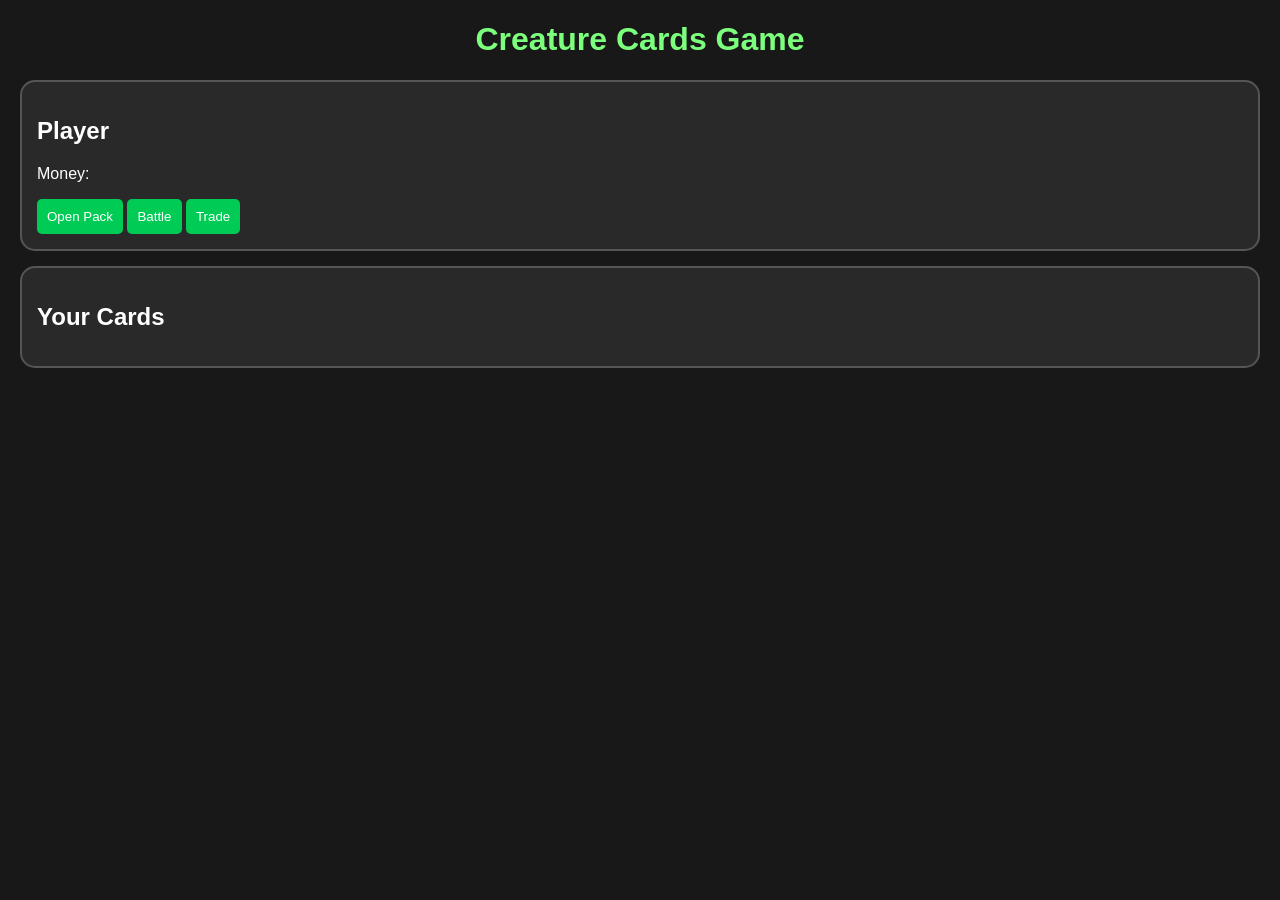
==== game.html @ 439b055a "Add files via upload" ====
<!DOCTYPE html>

<html>

<head>

<title>CC Game</title>

<link rel="stylesheet" href="style.css">

</head>


<body>


<h1>Creature Cards Game</h1>


<div class="card">

<h2>Player</h2>

<p>
Money:
<span id="money"></span>
</p>


<button onclick="openPack()">
Open Pack
</button>


<button onclick="battle()">
Battle
</button>


<button onclick="trade()">
Trade
</button>


</div>


<div class="card">

<h2>Your Cards</h2>

<div id="cards"></div>

</div>



<script src="game.js"></script>


</body>

</html>
---- style.css ----
body {
    background:#181818;
    color:white;
    font-family:Arial, sans-serif;
    margin:20px;
}

h1 {
    color:#7cff7c;
    text-align:center;
}

.card {
    background:#292929;
    border:2px solid #555;
    border-radius:15px;
    padding:15px;
    margin:15px 0;
}

button {
    padding:10px;
    background:#00cc55;
    color:white;
    border:none;
    border-radius:5px;
    cursor:pointer;
}

input {
    padding:10px;
    width:250px;
    border-radius:5px;
    border:none;
}

#chatBox {
    background:#222;
    border:2px solid #555;
    height:300px;
    overflow:auto;
    padding:10px;
}

.message {
    background:#333;
    margin:5px;
    padding:8px;
    border-radius:8px;
}
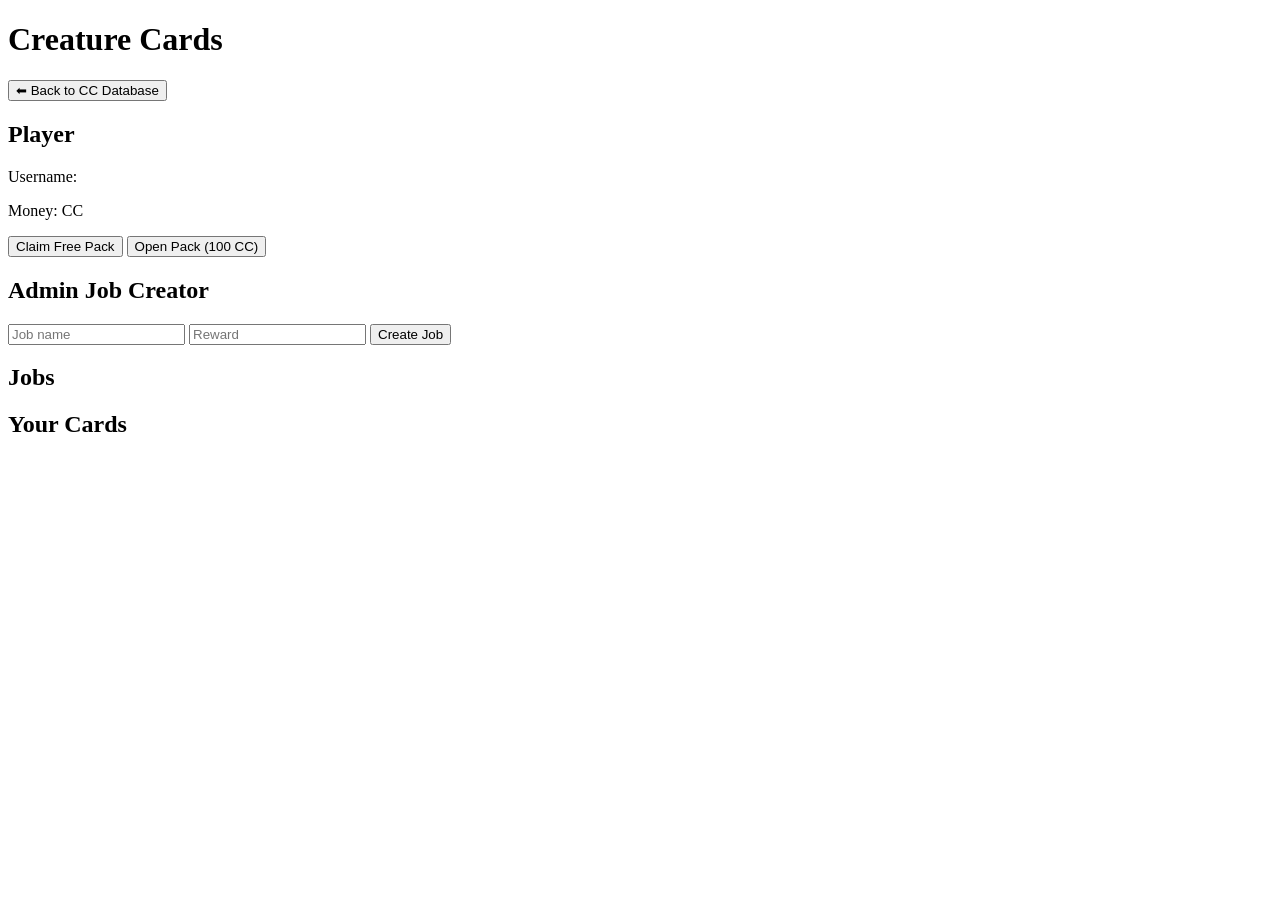
==== commit 2792a395: "Add files via upload" ====
--- a/game.html
+++ b/game.html
@@ -1,10 +1,9 @@
 <!DOCTYPE html>
-
 <html>
 
 <head>
 
-<title>CC Game</title>
+<title>Creature Cards Game</title>
 
 <link rel="stylesheet" href="style.css">
 
@@ -14,7 +13,15 @@
 <body>
 
 
-<h1>Creature Cards Game</h1>
+<h1>Creature Cards</h1>
+
+
+<a href="index.html">
+<button>
+⬅ Back to CC Database
+</button>
+</a>
+
 
 
 <div class="card">
@@ -22,41 +29,63 @@
 <h2>Player</h2>
 
 <p>
+Username:
+<b id="username"></b>
+</p>
+
+<p>
 Money:
-<span id="money"></span>
+<b id="money"></b> CC
 </p>
 
 
-<button onclick="openPack()">
-Open Pack
+<button onclick="starterPack()">
+Claim Free Pack
 </button>
 
 
-<button onclick="battle()">
-Battle
-</button>
-
-
-<button onclick="trade()">
-Trade
+<button onclick="openPack()">
+Open Pack (100 CC)
 </button>
 
 
 </div>
 
 
-<div class="card">
 
-<h2>Your Cards</h2>
 
-<div id="cards"></div>
+<div id="adminArea" class="card">
+
+<h2>Admin Job Creator</h2>
+
+<input id="jobName" placeholder="Job name">
+
+<input id="jobReward" placeholder="Reward">
+
+<button onclick="createJob()">
+Create Job
+</button>
 
 </div>
 
 
 
+
+
+<h2>Jobs</h2>
+
+<div id="jobs"></div>
+
+
+
+
+<h2>Your Cards</h2>
+
+<div id="cards" class="cardGrid"></div>
+
+
+
 <script src="game.js"></script>
-
 
 </body>
 
--- a/style.css
+++ b/style.css
@@ -1,50 +1,114 @@
-body {
-    background:#181818;
-    color:white;
-    font-family:Arial, sans-serif;
-    margin:20px;
+/* SMALL CC CARD DISPLAY */
+
+.cardGrid{
+
+display:flex;
+
+flex-wrap:wrap;
+
+gap:10px;
+
 }
 
-h1 {
-    color:#7cff7c;
-    text-align:center;
+
+
+.ccCard{
+
+width:150px;
+
+height:190px;
+
+background:#292929;
+
+border:3px solid #555;
+
+border-radius:10px;
+
+padding:10px;
+
+font-size:13px;
+
 }
 
-.card {
-    background:#292929;
-    border:2px solid #555;
-    border-radius:15px;
-    padding:15px;
-    margin:15px 0;
+
+
+.ccCard h3{
+
+font-size:16px;
+
+margin:5px 0;
+
 }
 
-button {
-    padding:10px;
-    background:#00cc55;
-    color:white;
-    border:none;
-    border-radius:5px;
-    cursor:pointer;
+
+
+
+/* RARITY COLOURS */
+
+
+.rarity-common{
+
+border-color:#999;
+
 }
 
-input {
-    padding:10px;
-    width:250px;
-    border-radius:5px;
-    border:none;
+
+.rarity-uncommon{
+
+border-color:#00cc44;
+
 }
 
-#chatBox {
-    background:#222;
-    border:2px solid #555;
-    height:300px;
-    overflow:auto;
-    padding:10px;
+
+.rarity-rare{
+
+border-color:#3399ff;
+
 }
 
-.message {
-    background:#333;
-    margin:5px;
-    padding:8px;
-    border-radius:8px;
+
+.rarity-legendary{
+
+border-color:#ffd700;
+
+box-shadow:0 0 10px gold;
+
+}
+
+
+.rarity-mythical{
+
+border-color:red;
+
+box-shadow:0 0 10px red;
+
+}
+
+
+.rarity-secret{
+
+border-color:#8a2be2;
+
+box-shadow:0 0 15px purple;
+
+}
+
+
+.rarity-obstratick{
+
+border-color:#ff00ff;
+
+background:
+linear-gradient(
+45deg,
+red,
+orange,
+yellow,
+green,
+blue,
+purple
+);
+
+color:white;
+
 }
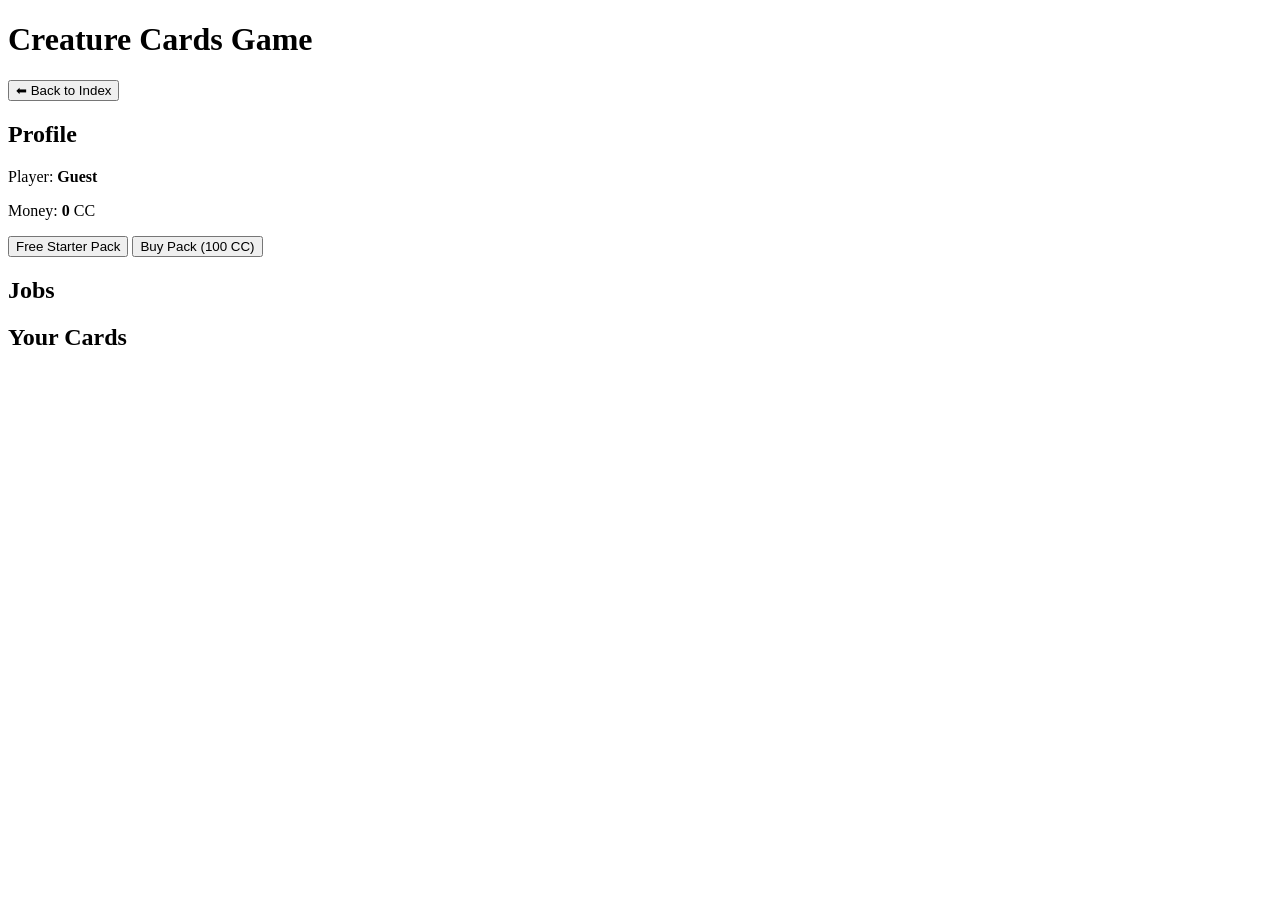
==== commit 1c903ed0: "Add files via upload" ====
--- a/game.html
+++ b/game.html
@@ -3,7 +3,7 @@
 
 <head>
 
-<title>Creature Cards Game</title>
+<title>CC Game</title>
 
 <link rel="stylesheet" href="style.css">
 
@@ -12,13 +12,12 @@
 
 <body>
 
-
-<h1>Creature Cards</h1>
+<h1>Creature Cards Game</h1>
 
 
 <a href="index.html">
 <button>
-⬅ Back to CC Database
+⬅ Back to Index
 </button>
 </a>
 
@@ -26,26 +25,26 @@
 
 <div class="card">
 
-<h2>Player</h2>
+<h2>Profile</h2>
 
 <p>
-Username:
+Player:
 <b id="username"></b>
 </p>
 
 <p>
 Money:
-<b id="money"></b> CC
+<b id="money">0</b> CC
 </p>
 
 
-<button onclick="starterPack()">
-Claim Free Pack
+<button onclick="claimStarter()">
+Free Starter Pack
 </button>
 
 
-<button onclick="openPack()">
-Open Pack (100 CC)
+<button onclick="buyPack()">
+Buy Pack (100 CC)
 </button>
 
 
@@ -54,13 +53,18 @@
 
 
 
-<div id="adminArea" class="card">
 
-<h2>Admin Job Creator</h2>
+<div id="adminPanel" class="card">
 
-<input id="jobName" placeholder="Job name">
+<h2>Admin Jobs</h2>
 
-<input id="jobReward" placeholder="Reward">
+<input id="newJob"
+placeholder="Job name">
+
+
+<input id="newReward"
+placeholder="Reward">
+
 
 <button onclick="createJob()">
 Create Job
@@ -79,9 +83,13 @@
 
 
 
+
 <h2>Your Cards</h2>
 
-<div id="cards" class="cardGrid"></div>
+<div id="cards">
+
+</div>
+
 
 
 
--- a/style.css
+++ b/style.css
@@ -1,114 +1,45 @@
-/* SMALL CC CARD DISPLAY */
-
-.cardGrid{
-
-display:flex;
-
-flex-wrap:wrap;
-
-gap:10px;
-
+.ccCard{
+width:140px;
+height:170px;
+display:inline-block;
+margin:8px;
+padding:10px;
+border:3px solid grey;
+border-radius:10px;
+background:#222;
 }
 
 
-
-.ccCard{
-
-width:150px;
-
-height:190px;
-
-background:#292929;
-
-border:3px solid #555;
-
-border-radius:10px;
-
-padding:10px;
-
-font-size:13px;
-
+.common{
+border-color:grey;
 }
 
 
-
-.ccCard h3{
-
-font-size:16px;
-
-margin:5px 0;
-
+.uncommon{
+border-color:green;
 }
 
 
-
-
-/* RARITY COLOURS */
-
-
-.rarity-common{
-
-border-color:#999;
-
+.rare{
+border-color:#3399ff;
 }
 
 
-.rarity-uncommon{
-
-border-color:#00cc44;
-
+.legendary{
+border-color:gold;
 }
 
 
-.rarity-rare{
-
-border-color:#3399ff;
-
+.mythical{
+border-color:red;
 }
 
 
-.rarity-legendary{
-
-border-color:#ffd700;
-
-box-shadow:0 0 10px gold;
-
+.secret{
+border-color:purple;
 }
 
 
-.rarity-mythical{
-
-border-color:red;
-
-box-shadow:0 0 10px red;
-
-}
-
-
-.rarity-secret{
-
-border-color:#8a2be2;
-
-box-shadow:0 0 15px purple;
-
-}
-
-
-.rarity-obstratick{
-
-border-color:#ff00ff;
-
-background:
-linear-gradient(
-45deg,
-red,
-orange,
-yellow,
-green,
-blue,
-purple
-);
-
-color:white;
-
+.obstratick{
+border-color:rainbow;
 }
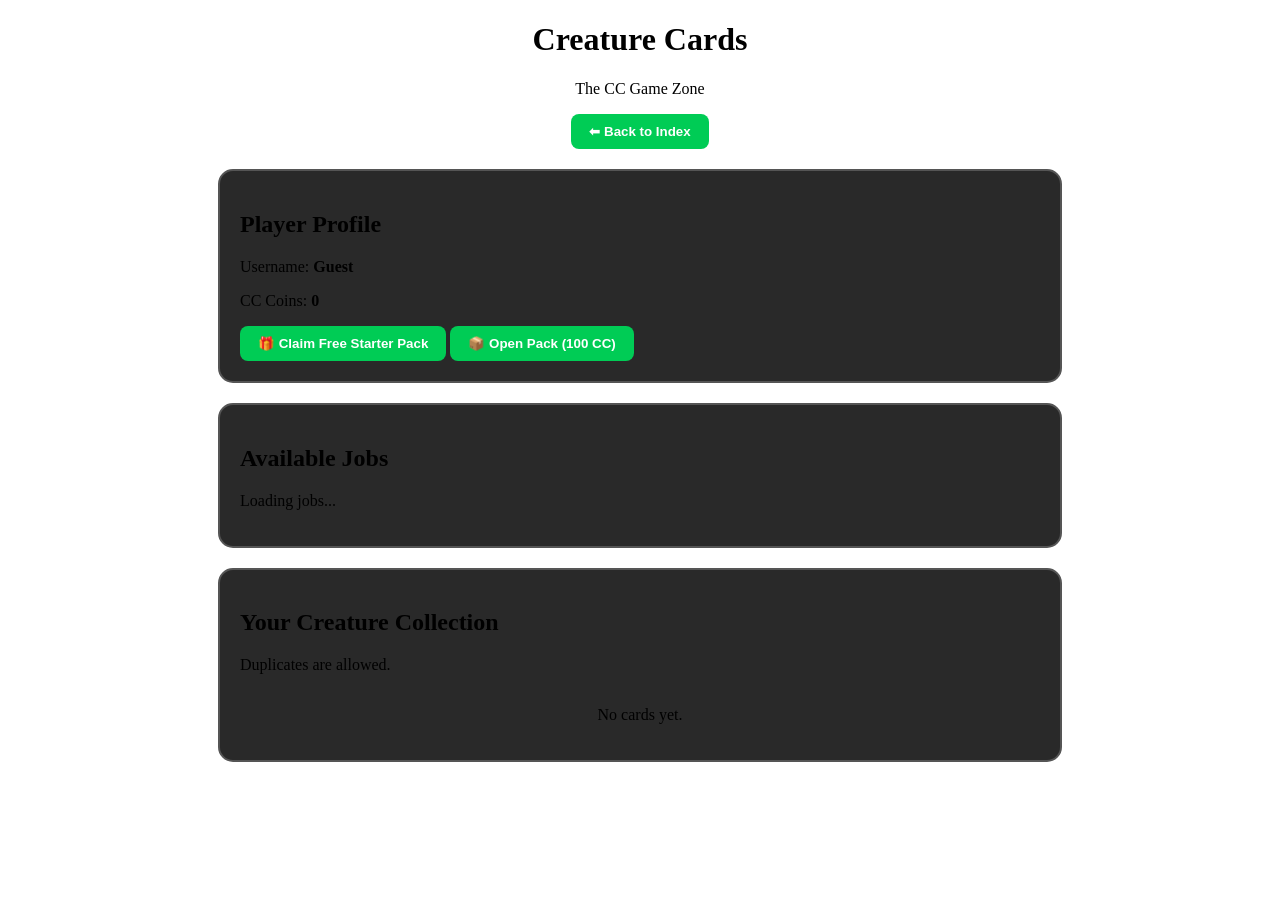
==== commit c3d02a20: "Add files via upload" ====
--- a/game.html
+++ b/game.html
@@ -1,9 +1,13 @@
 <!DOCTYPE html>
-<html>
+<html lang="en">
 
 <head>
 
-<title>CC Game</title>
+<meta charset="UTF-8">
+
+<meta name="viewport" content="width=device-width, initial-scale=1.0">
+
+<title>Creature Cards - Game</title>
 
 <link rel="stylesheet" href="style.css">
 
@@ -12,89 +16,231 @@
 
 <body>
 
-<h1>Creature Cards Game</h1>
+
+<div class="ccHeader">
+
+<h1>
+Creature Cards
+</h1>
+
+<p>
+The CC Game Zone
+</p>
 
 
 <a href="index.html">
-<button>
+
+<button class="ccButton">
 ⬅ Back to Index
 </button>
+
 </a>
 
 
-
-<div class="card">
-
-<h2>Profile</h2>
-
-<p>
-Player:
-<b id="username"></b>
-</p>
-
-<p>
-Money:
-<b id="money">0</b> CC
-</p>
-
-
-<button onclick="claimStarter()">
-Free Starter Pack
-</button>
-
-
-<button onclick="buyPack()">
-Buy Pack (100 CC)
-</button>
-
-
-</div>
-
-
-
-
-
-<div id="adminPanel" class="card">
-
-<h2>Admin Jobs</h2>
-
-<input id="newJob"
+</div>
+
+
+
+
+
+<!-- PLAYER PANEL -->
+
+<div class="ccPanel">
+
+
+<h2>
+Player Profile
+</h2>
+
+
+<p>
+Username:
+<b id="username">
+Loading...
+</b>
+</p>
+
+
+
+<p>
+CC Coins:
+<b id="money">
+0
+</b>
+</p>
+
+
+
+<button class="ccButton" onclick="claimStarter()">
+
+🎁 Claim Free Starter Pack
+
+</button>
+
+
+
+<button class="ccButton" onclick="buyPack()">
+
+📦 Open Pack (100 CC)
+
+</button>
+
+
+
+</div>
+
+
+
+
+
+
+
+<!-- ADMIN PANEL -->
+
+
+<div id="adminPanel" class="ccPanel">
+
+
+<h2>
+Admin Job Creator
+</h2>
+
+
+
+<p>
+Create jobs for players to earn CC.
+</p>
+
+
+
+<input 
+id="newJob"
 placeholder="Job name">
 
 
-<input id="newReward"
-placeholder="Reward">
-
-
-<button onclick="createJob()">
+
+<input
+id="newReward"
+placeholder="Reward amount">
+
+
+
+<br><br>
+
+
+<button class="ccButton" onclick="createJob()">
+
 Create Job
-</button>
-
-</div>
-
-
-
-
-
-<h2>Jobs</h2>
-
-<div id="jobs"></div>
-
-
-
-
-
-<h2>Your Cards</h2>
-
-<div id="cards">
-
-</div>
+
+</button>
+
+
+
+</div>
+
+
+
+
+
+
+
+
+<!-- JOBS -->
+
+
+<div class="ccPanel">
+
+
+<h2>
+Available Jobs
+</h2>
+
+
+<div id="jobs">
+
+<p>
+Loading jobs...
+</p>
+
+
+</div>
+
+
+</div>
+
+
+
+
+
+
+
+
+<!-- COLLECTION -->
+
+
+<div class="ccPanel">
+
+
+<h2>
+Your Creature Collection
+</h2>
+
+
+<p>
+Duplicates are allowed.
+</p>
+
+
+
+<div id="cards" class="cardGrid">
+
+
+<p>
+No cards yet.
+</p>
+
+
+</div>
+
+
+
+</div>
+
+
+
 
 
 
 
 <script src="game.js"></script>
 
+
+
+<script>
+
+
+// Hide admin tools for normal players
+
+
+if(
+localStorage.getItem("CCrole")
+!=="admin"
+
+){
+
+document.getElementById(
+"adminPanel"
+).style.display="none";
+
+
+}
+
+
+
+</script>
+
+
+
 </body>
 
 </html>
--- a/style.css
+++ b/style.css
@@ -1,45 +1,245 @@
-.ccCard{
-width:140px;
-height:170px;
-display:inline-block;
-margin:8px;
-padding:10px;
-border:3px solid grey;
-border-radius:10px;
-background:#222;
-}
-
-
-.common{
-border-color:grey;
-}
-
-
-.uncommon{
-border-color:green;
-}
-
-
-.rare{
-border-color:#3399ff;
-}
-
-
-.legendary{
-border-color:gold;
-}
-
-
-.mythical{
-border-color:red;
-}
-
-
-.secret{
-border-color:purple;
-}
-
-
-.obstratick{
-border-color:rainbow;
+/* =========================
+   CC GAME STYLES
+========================= */
+
+
+.ccHeader {
+    text-align:center;
+    margin-bottom:20px;
+}
+
+
+.ccButton {
+
+    background:#00cc55;
+    color:white;
+
+    border:none;
+
+    padding:10px 18px;
+
+    border-radius:8px;
+
+    cursor:pointer;
+
+    font-weight:bold;
+
+}
+
+
+.ccButton:hover {
+
+    transform:scale(1.05);
+
+}
+
+
+
+.ccPanel {
+
+    background:#292929;
+
+    border:2px solid #555;
+
+    border-radius:15px;
+
+    padding:20px;
+
+    margin:20px auto;
+
+    max-width:800px;
+
+}
+
+
+
+
+
+.cardGrid {
+
+    display:flex;
+
+    flex-wrap:wrap;
+
+    gap:12px;
+
+    justify-content:center;
+
+}
+
+
+
+
+/* CC CARD DESIGN */
+
+.ccCard {
+
+
+    width:130px;
+
+    height:180px;
+
+
+    border-radius:12px;
+
+
+    background:#1d1d1d;
+
+
+    border:4px solid grey;
+
+
+    padding:10px;
+
+
+    text-align:center;
+
+
+    transition:0.2s;
+
+
+}
+
+
+
+.ccCard:hover {
+
+    transform:scale(1.08);
+
+}
+
+
+
+
+.ccCard h3 {
+
+    margin-top:5px;
+
+    font-size:16px;
+
+}
+
+
+
+
+.ccPicture {
+
+
+    height:60px;
+
+    width:60px;
+
+
+    margin:auto;
+
+
+    background:#444;
+
+
+    border-radius:50%;
+
+
+}
+
+
+
+
+
+/* RARITIES */
+
+
+.common {
+
+    border-color:#999;
+
+}
+
+
+.uncommon {
+
+    border-color:#00ff55;
+
+}
+
+
+.rare {
+
+    border-color:#3399ff;
+
+}
+
+
+.legendary {
+
+    border-color:#ffe600;
+
+    box-shadow:0 0 12px #ffe600;
+
+}
+
+
+.mythical {
+
+    border-color:red;
+
+    box-shadow:0 0 12px red;
+
+}
+
+
+.secret {
+
+    border-color:#8b00ff;
+
+    box-shadow:0 0 15px #8b00ff;
+
+    background:
+    linear-gradient(
+    135deg,
+    #111,
+    #402080
+    );
+
+}
+
+
+.obstratick {
+
+    border:4px solid;
+
+    background:
+    linear-gradient(
+    45deg,
+    red,
+    orange,
+    yellow,
+    green,
+    blue,
+    purple
+    );
+
+    color:white;
+
+}
+
+
+
+/* JOB BOXES */
+
+
+.jobCard {
+
+
+    background:#333;
+
+    border:2px solid #666;
+
+    border-radius:12px;
+
+
+    padding:15px;
+
+    margin:10px;
+
+
 }
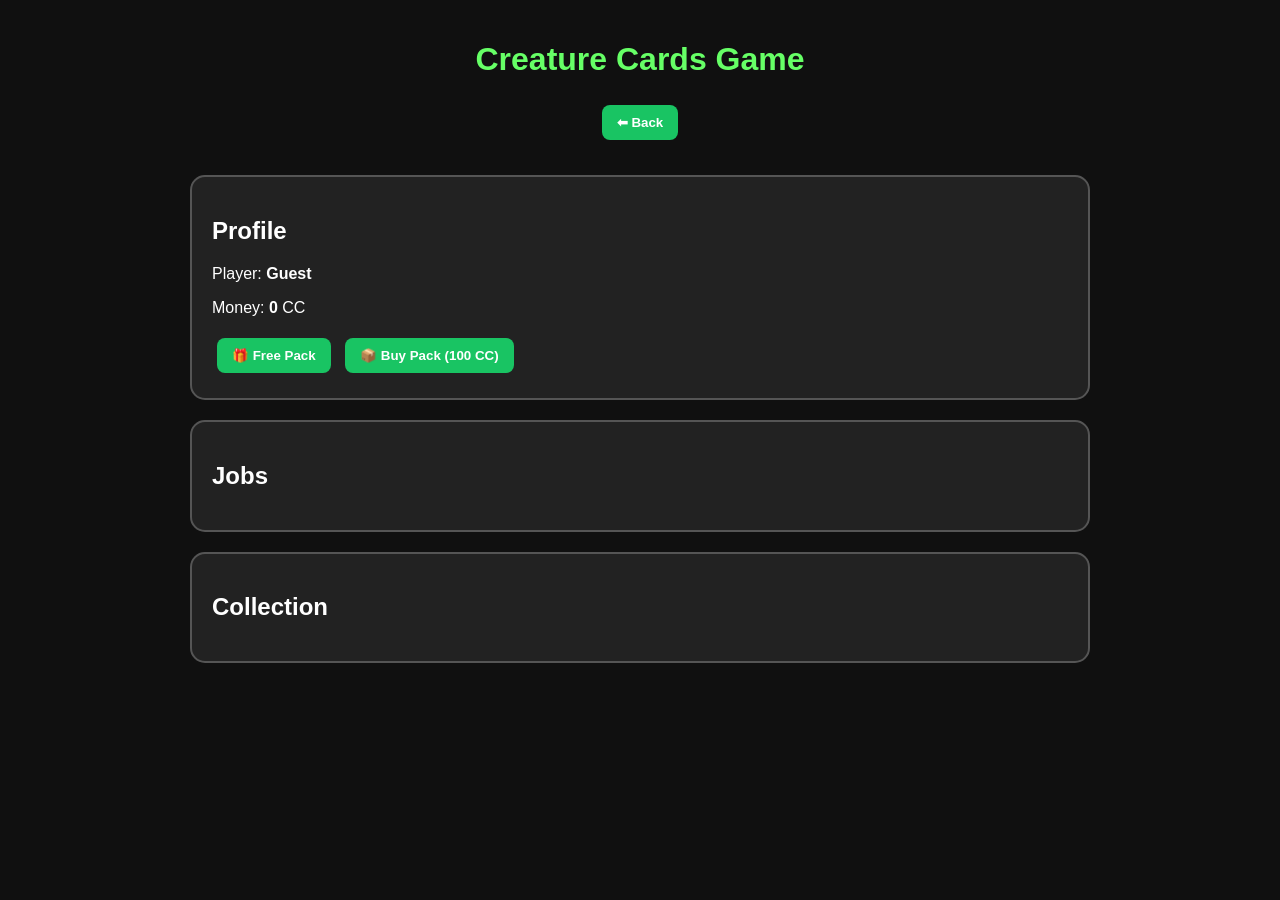
==== commit 90834023: "Add files via upload" ====
--- a/game.html
+++ b/game.html
@@ -1,13 +1,10 @@
 <!DOCTYPE html>
-<html lang="en">
+
+<html>
 
 <head>
 
-<meta charset="UTF-8">
-
-<meta name="viewport" content="width=device-width, initial-scale=1.0">
-
-<title>Creature Cards - Game</title>
+<title>Creature Cards Game</title>
 
 <link rel="stylesheet" href="style.css">
 
@@ -17,21 +14,18 @@
 <body>
 
 
+
 <div class="ccHeader">
 
 <h1>
-Creature Cards
+Creature Cards Game
 </h1>
-
-<p>
-The CC Game Zone
-</p>
 
 
 <a href="index.html">
 
-<button class="ccButton">
-⬅ Back to Index
+<button>
+⬅ Back
 </button>
 
 </a>
@@ -43,48 +37,40 @@
 
 
 
-<!-- PLAYER PANEL -->
-
 <div class="ccPanel">
 
 
 <h2>
-Player Profile
+Profile
 </h2>
 
 
 <p>
-Username:
-<b id="username">
-Loading...
-</b>
+Player:
+<b id="username"></b>
+</p>
+
+
+<p>
+Money:
+<b id="money">0</b>
+CC
 </p>
 
 
 
-<p>
-CC Coins:
-<b id="money">
-0
-</b>
-</p>
+<button onclick="claimStarter()">
 
-
-
-<button class="ccButton" onclick="claimStarter()">
-
-🎁 Claim Free Starter Pack
+🎁 Free Pack
 
 </button>
 
 
+<button onclick="buyPack()">
 
-<button class="ccButton" onclick="buyPack()">
-
-📦 Open Pack (100 CC)
+📦 Buy Pack (100 CC)
 
 </button>
-
 
 
 </div>
@@ -95,9 +81,6 @@
 
 
 
-<!-- ADMIN PANEL -->
-
-
 <div id="adminPanel" class="ccPanel">
 
 
@@ -106,34 +89,20 @@
 </h2>
 
 
+<input id="newJob"
+placeholder="Job name">
 
-<p>
-Create jobs for players to earn CC.
-</p>
+
+<input id="newReward"
+placeholder="Reward">
 
 
 
-<input 
-id="newJob"
-placeholder="Job name">
-
-
-
-<input
-id="newReward"
-placeholder="Reward amount">
-
-
-
-<br><br>
-
-
-<button class="ccButton" onclick="createJob()">
+<button onclick="createJob()">
 
 Create Job
 
 </button>
-
 
 
 </div>
@@ -145,23 +114,15 @@
 
 
 
-<!-- JOBS -->
-
-
 <div class="ccPanel">
 
 
 <h2>
-Available Jobs
+Jobs
 </h2>
 
 
 <div id="jobs">
-
-<p>
-Loading jobs...
-</p>
-
 
 </div>
 
@@ -175,33 +136,18 @@
 
 
 
-<!-- COLLECTION -->
-
 
 <div class="ccPanel">
 
 
 <h2>
-Your Creature Collection
+Collection
 </h2>
-
-
-<p>
-Duplicates are allowed.
-</p>
-
 
 
 <div id="cards" class="cardGrid">
 
-
-<p>
-No cards yet.
-</p>
-
-
 </div>
-
 
 
 </div>
@@ -211,22 +157,14 @@
 
 
 
-
 <script src="game.js"></script>
-
 
 
 <script>
 
 
-// Hide admin tools for normal players
+if(localStorage.getItem("CCrole")!="admin"){
 
-
-if(
-localStorage.getItem("CCrole")
-!=="admin"
-
-){
 
 document.getElementById(
 "adminPanel"
@@ -240,7 +178,6 @@
 </script>
 
 
-
 </body>
 
 </html>
--- a/style.css
+++ b/style.css
@@ -1,245 +1,425 @@
-/* =========================
-   CC GAME STYLES
-========================= */
-
-
-.ccHeader {
-    text-align:center;
-    margin-bottom:20px;
-}
-
-
-.ccButton {
-
-    background:#00cc55;
-    color:white;
-
-    border:none;
-
-    padding:10px 18px;
-
-    border-radius:8px;
-
-    cursor:pointer;
-
-    font-weight:bold;
-
-}
-
-
-.ccButton:hover {
-
-    transform:scale(1.05);
-
-}
-
-
-
-.ccPanel {
-
-    background:#292929;
-
-    border:2px solid #555;
-
-    border-radius:15px;
-
-    padding:20px;
-
-    margin:20px auto;
-
-    max-width:800px;
-
-}
-
-
-
-
-
-.cardGrid {
-
-    display:flex;
-
-    flex-wrap:wrap;
-
-    gap:12px;
-
-    justify-content:center;
-
-}
-
-
-
-
-/* CC CARD DESIGN */
-
-.ccCard {
-
-
-    width:130px;
-
-    height:180px;
-
-
-    border-radius:12px;
-
-
-    background:#1d1d1d;
-
-
-    border:4px solid grey;
-
-
-    padding:10px;
-
-
-    text-align:center;
-
-
-    transition:0.2s;
-
-
-}
-
-
-
-.ccCard:hover {
-
-    transform:scale(1.08);
-
-}
-
-
-
-
-.ccCard h3 {
-
-    margin-top:5px;
-
-    font-size:16px;
-
-}
-
-
-
-
-.ccPicture {
-
-
-    height:60px;
-
-    width:60px;
-
-
-    margin:auto;
-
-
-    background:#444;
-
-
-    border-radius:50%;
-
-
-}
-
-
-
-
-
-/* RARITIES */
-
-
-.common {
-
-    border-color:#999;
-
-}
-
-
-.uncommon {
-
-    border-color:#00ff55;
-
-}
-
-
-.rare {
-
-    border-color:#3399ff;
-
-}
-
-
-.legendary {
-
-    border-color:#ffe600;
-
-    box-shadow:0 0 12px #ffe600;
-
-}
-
-
-.mythical {
-
-    border-color:red;
-
-    box-shadow:0 0 12px red;
-
-}
-
-
-.secret {
-
-    border-color:#8b00ff;
-
-    box-shadow:0 0 15px #8b00ff;
-
-    background:
-    linear-gradient(
-    135deg,
-    #111,
-    #402080
-    );
-
-}
-
-
-.obstratick {
-
-    border:4px solid;
-
-    background:
-    linear-gradient(
-    45deg,
-    red,
-    orange,
-    yellow,
-    green,
-    blue,
-    purple
-    );
-
-    color:white;
-
-}
-
-
-
-/* JOB BOXES */
-
-
-.jobCard {
-
-
-    background:#333;
-
-    border:2px solid #666;
-
-    border-radius:12px;
-
-
-    padding:15px;
-
-    margin:10px;
+*{
+box-sizing:border-box;
+}
+
+
+body{
+
+margin:0;
+
+padding:20px;
+
+background:#101010;
+
+color:white;
+
+font-family:Arial, Helvetica, sans-serif;
+
+}
+
+
+
+h1{
+
+text-align:center;
+
+color:#66ff66;
+
+}
+
+
+
+h2{
+
+color:#ffffff;
+
+}
+
+
+
+
+
+button{
+
+background:#19c463;
+
+color:white;
+
+border:none;
+
+padding:10px 15px;
+
+border-radius:8px;
+
+cursor:pointer;
+
+font-weight:bold;
+
+margin:5px;
+
+}
+
+
+
+button:hover{
+
+transform:scale(1.05);
+
+}
+
+
+
+input{
+
+background:#222;
+
+color:white;
+
+border:2px solid #555;
+
+padding:10px;
+
+border-radius:8px;
+
+margin:5px;
+
+}
+
+
+
+
+
+/* PANELS */
+
+
+.ccPanel,
+.card{
+
+
+background:#222;
+
+border:2px solid #555;
+
+border-radius:15px;
+
+padding:20px;
+
+margin:20px auto;
+
+max-width:900px;
+
+
+}
+
+
+
+
+
+/* GAME HEADER */
+
+
+.ccHeader{
+
+text-align:center;
+
+margin-bottom:30px;
+
+}
+
+
+
+
+
+/* CARD COLLECTION */
+
+
+.cardGrid{
+
+
+display:flex;
+
+flex-wrap:wrap;
+
+gap:15px;
+
+justify-content:center;
+
+
+}
+
+
+
+
+
+/* CREATURE CARD */
+
+
+.ccCard{
+
+
+width:150px;
+
+height:210px;
+
+
+background:#191919;
+
+
+border:4px solid grey;
+
+
+border-radius:15px;
+
+
+padding:10px;
+
+
+text-align:center;
+
+
+transition:0.2s;
+
+
+overflow:hidden;
+
+
+}
+
+
+
+.ccCard:hover{
+
+
+transform:translateY(-8px);
+
+
+}
+
+
+
+
+
+.ccCard h3{
+
+
+margin:5px;
+
+
+font-size:18px;
+
+
+}
+
+
+
+
+
+.cardPicture{
+
+
+height:60px;
+
+width:60px;
+
+background:#444;
+
+border-radius:50%;
+
+margin:auto;
+
+
+}
+
+
+
+
+
+.ccStat{
+
+
+font-size:13px;
+
+margin:3px;
+
+
+}
+
+
+
+
+
+/* RARITY */
+
+
+.common{
+
+border-color:#999;
+
+
+}
+
+
+.uncommon{
+
+
+border-color:#00ff55;
+
+
+}
+
+
+.rare{
+
+
+border-color:#3399ff;
+
+
+}
+
+
+
+.legendary{
+
+
+border-color:#ffe600;
+
+box-shadow:
+0 0 15px gold;
+
+
+}
+
+
+
+.mythical{
+
+
+border-color:red;
+
+box-shadow:
+0 0 15px red;
+
+
+}
+
+
+
+.secret{
+
+
+border-color:#9b00ff;
+
+
+background:
+linear-gradient(
+135deg,
+#111,
+#3b126e
+);
+
+
+box-shadow:
+0 0 15px purple;
+
+
+}
+
+
+
+.obstratick{
+
+
+background:
+
+linear-gradient(
+45deg,
+red,
+orange,
+yellow,
+green,
+blue,
+purple
+);
+
+
+color:white;
+
+
+border-color:white;
+
+
+}
+
+
+
+
+
+
+
+/* JOBS */
+
+
+.jobCard{
+
+
+background:#292929;
+
+
+border:2px solid #666;
+
+
+border-radius:12px;
+
+
+padding:15px;
+
+
+margin:10px;
+
+
+}
+
+
+
+
+
+/* CHAT */
+
+
+#chatBox{
+
+
+height:300px;
+
+overflow:auto;
+
+
+background:#151515;
+
+
+border:2px solid #555;
+
+
+border-radius:10px;
+
+
+padding:10px;
+
+
+}
+
+
+
+.message{
+
+
+background:#333;
+
+padding:8px;
+
+border-radius:8px;
+
+margin:5px;
 
 
 }
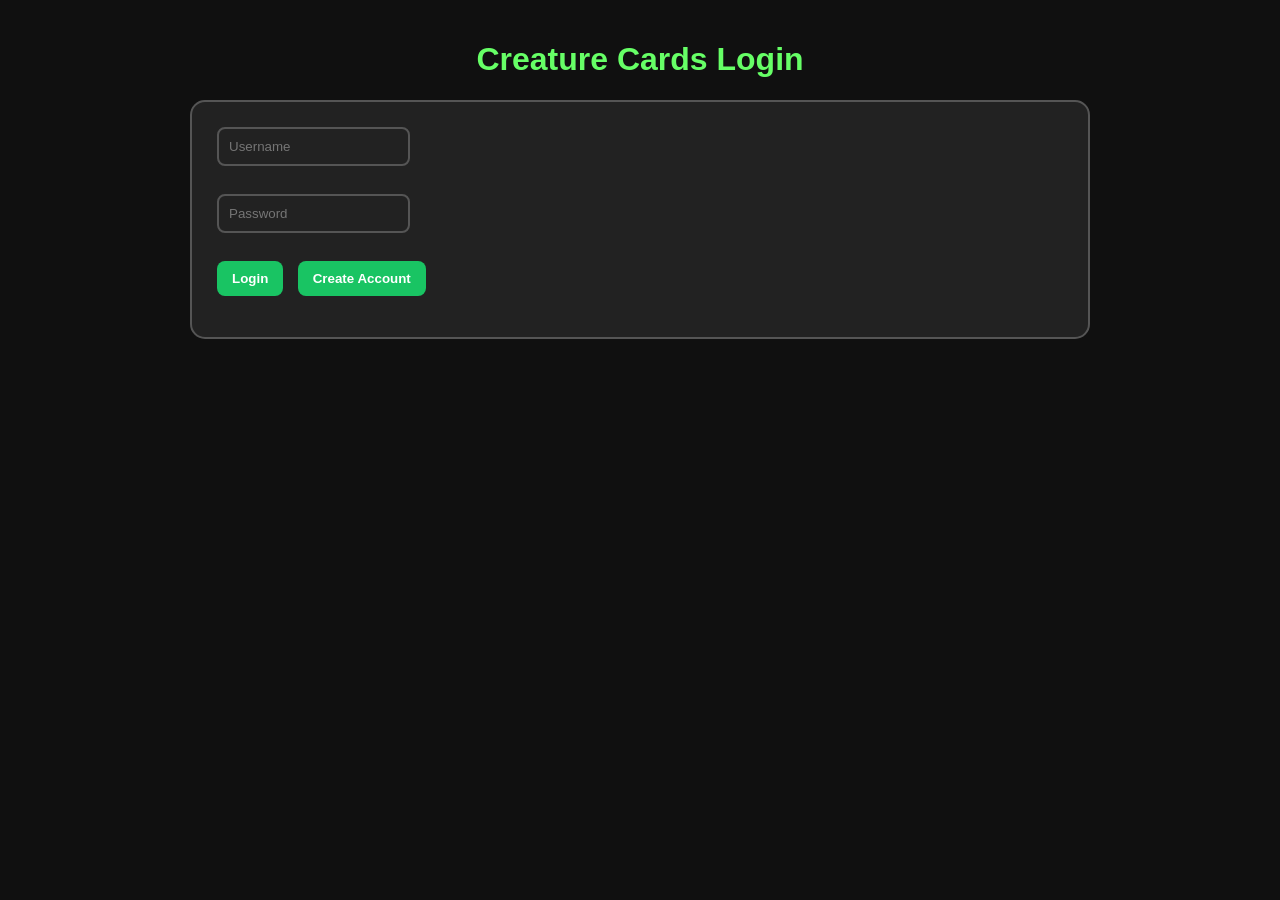
==== commit fe045a22: "Add files via upload" ====
--- a/game.html
+++ b/game.html
@@ -1,9 +1,12 @@
 <!DOCTYPE html>
-
-<html>
+<html lang="en">
 
 <head>
 
+<meta charset="UTF-8">
+
+<meta name="viewport" content="width=device-width, initial-scale=1.0">
+
 <title>Creature Cards Game</title>
 
 <link rel="stylesheet" href="style.css">
@@ -14,18 +17,21 @@
 <body>
 
 
-
 <div class="ccHeader">
 
 <h1>
-Creature Cards Game
+Creature Cards
 </h1>
 
+<p>
+CC Game Zone
+</p>
+
 
 <a href="index.html">
 
 <button>
-⬅ Back
+⬅ Back to Index
 </button>
 
 </a>
@@ -37,48 +43,64 @@
 
 
 
+<!-- PLAYER AREA -->
+
 <div class="ccPanel">
 
 
 <h2>
-Profile
-</h2>
-
-
-<p>
-Player:
-<b id="username"></b>
-</p>
+Player Profile
+</h2>
+
+
+<p>
+Username:
+<b id="username">
+Loading...
+</b>
+</p>
+
 
 
 <p>
 Money:
-<b id="money">0</b>
+<b id="money">
+0
+</b>
 CC
 </p>
 
 
 
+
 <button onclick="claimStarter()">
 
-🎁 Free Pack
-
-</button>
+🎁 Claim Free Pack
+
+</button>
+
+
 
 
 <button onclick="buyPack()">
 
-📦 Buy Pack (100 CC)
-
-</button>
-
-
-</div>
-
-
-
-
-
+📦 Open Pack (100 CC)
+
+</button>
+
+
+
+</div>
+
+
+
+
+
+
+
+
+
+<!-- ADMIN JOB CREATOR -->
 
 
 <div id="adminPanel" class="ccPanel">
@@ -89,12 +111,21 @@
 </h2>
 
 
-<input id="newJob"
+<p>
+Create jobs for players.
+</p>
+
+
+
+<input
+id="newJob"
 placeholder="Job name">
 
 
-<input id="newReward"
-placeholder="Reward">
+
+<input
+id="newReward"
+placeholder="Reward amount">
 
 
 
@@ -114,6 +145,84 @@
 
 
 
+
+<!-- ADMIN COMMAND CONSOLE -->
+
+
+<div id="adminConsole" class="ccPanel">
+
+
+<h2>
+Admin Console
+</h2>
+
+
+<p>
+Commands:
+</p>
+
+
+<ul>
+
+<li>
+/resetcards username
+</li>
+
+<li>
+/resetmoney username
+</li>
+
+<li>
+/resetplayer username
+</li>
+
+<li>
+/give username amount
+</li>
+
+<li>
+/job name reward
+</li>
+
+</ul>
+
+
+
+
+<input
+
+id="adminCommand"
+
+placeholder="Enter command">
+
+
+<button onclick="runAdminCommand()">
+
+Run Command
+
+</button>
+
+
+
+<p id="adminResult">
+
+</p>
+
+
+
+</div>
+
+
+
+
+
+
+
+
+
+<!-- JOBS -->
+
+
 <div class="ccPanel">
 
 
@@ -124,33 +233,45 @@
 
 <div id="jobs">
 
-</div>
-
-
-</div>
-
-
-
-
-
-
-
+Loading jobs...
+
+</div>
+
+
+</div>
+
+
+
+
+
+
+
+
+
+<!-- CARDS -->
 
 
 <div class="ccPanel">
 
 
 <h2>
-Collection
+Your Cards
 </h2>
 
 
 <div id="cards" class="cardGrid">
 
-</div>
-
-
-</div>
+
+Loading cards...
+
+
+</div>
+
+
+</div>
+
+
+
 
 
 
@@ -160,24 +281,56 @@
 <script src="game.js"></script>
 
 
+
+
 <script>
 
 
-if(localStorage.getItem("CCrole")!="admin"){
-
-
+// Hide admin features for normal players
+
+
+if(localStorage.getItem("CCrole") !== "admin"){
+
+
+
+let adminPanel =
 document.getElementById(
 "adminPanel"
-).style.display="none";
-
+);
+
+
+
+let consolePanel =
+document.getElementById(
+"adminConsole"
+);
+
+
+
+if(adminPanel){
+
+adminPanel.style.display="none";
 
 }
 
 
 
+if(consolePanel){
+
+consolePanel.style.display="none";
+
+}
+
+
+
+}
+
+
+
 </script>
 
 
+
 </body>
 
 </html>
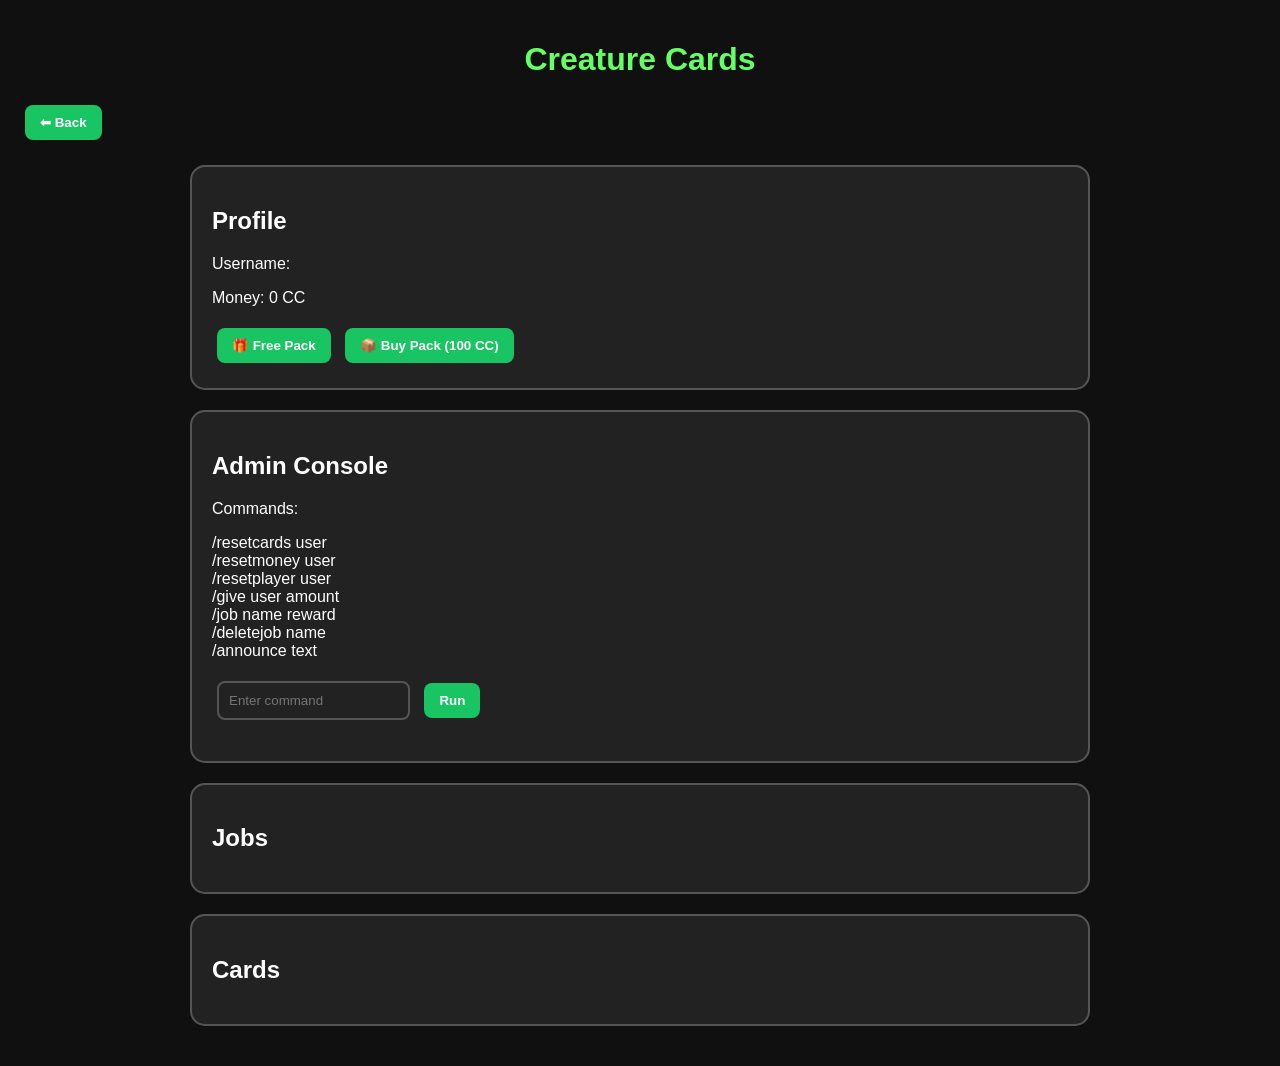
==== commit 07ed7078: "Add files via upload" ====
--- a/game.html
+++ b/game.html
@@ -1,11 +1,7 @@
 <!DOCTYPE html>
-<html lang="en">
+<html>
 
 <head>
-
-<meta charset="UTF-8">
-
-<meta name="viewport" content="width=device-width, initial-scale=1.0">
 
 <title>Creature Cards Game</title>
 
@@ -17,122 +13,38 @@
 <body>
 
 
-<div class="ccHeader">
-
-<h1>
-Creature Cards
-</h1>
-
-<p>
-CC Game Zone
-</p>
+<h1>Creature Cards</h1>
 
 
 <a href="index.html">
-
-<button>
-⬅ Back to Index
-</button>
-
+<button>⬅ Back</button>
 </a>
 
 
-</div>
-
-
-
-
-
-<!-- PLAYER AREA -->
 
 <div class="ccPanel">
 
-
-<h2>
-Player Profile
-</h2>
-
+<h2>Profile</h2>
 
 <p>
 Username:
-<b id="username">
-Loading...
-</b>
+<span id="username"></span>
 </p>
-
 
 
 <p>
 Money:
-<b id="money">
-0
-</b>
-CC
+<span id="money">0</span> CC
 </p>
 
 
-
-
 <button onclick="claimStarter()">
-
-🎁 Claim Free Pack
-
+🎁 Free Pack
 </button>
 
 
-
-
 <button onclick="buyPack()">
-
-📦 Open Pack (100 CC)
-
-</button>
-
-
-
-</div>
-
-
-
-
-
-
-
-
-
-<!-- ADMIN JOB CREATOR -->
-
-
-<div id="adminPanel" class="ccPanel">
-
-
-<h2>
-Admin Job Creator
-</h2>
-
-
-<p>
-Create jobs for players.
-</p>
-
-
-
-<input
-id="newJob"
-placeholder="Job name">
-
-
-
-<input
-id="newReward"
-placeholder="Reward amount">
-
-
-
-<button onclick="createJob()">
-
-Create Job
-
+📦 Buy Pack (100 CC)
 </button>
 
 
@@ -142,14 +54,7 @@
 
 
 
-
-
-
-
-<!-- ADMIN COMMAND CONSOLE -->
-
-
-<div id="adminConsole" class="ccPanel">
+<div id="adminPanel" class="ccPanel">
 
 
 <h2>
@@ -162,52 +67,37 @@
 </p>
 
 
-<ul>
-
-<li>
-/resetcards username
-</li>
-
-<li>
-/resetmoney username
-</li>
-
-<li>
-/resetplayer username
-</li>
-
-<li>
-/give username amount
-</li>
-
-<li>
+<p>
+/resetcards user
+<br>
+/resetmoney user
+<br>
+/resetplayer user
+<br>
+/give user amount
+<br>
 /job name reward
-</li>
-
-</ul>
-
+<br>
+/deletejob name
+<br>
+/announce text
+</p>
 
 
 
 <input
-
 id="adminCommand"
-
 placeholder="Enter command">
 
 
+
 <button onclick="runAdminCommand()">
-
-Run Command
-
+Run
 </button>
 
 
 
-<p id="adminResult">
-
-</p>
-
+<p id="adminResult"></p>
 
 
 </div>
@@ -217,26 +107,13 @@
 
 
 
-
-
-
-<!-- JOBS -->
-
-
 <div class="ccPanel">
-
 
 <h2>
 Jobs
 </h2>
 
-
-<div id="jobs">
-
-Loading jobs...
-
-</div>
-
+<div id="jobs"></div>
 
 </div>
 
@@ -244,35 +121,15 @@
 
 
 
-
-
-
-
-<!-- CARDS -->
-
-
 <div class="ccPanel">
 
-
 <h2>
-Your Cards
+Cards
 </h2>
 
-
-<div id="cards" class="cardGrid">
-
-
-Loading cards...
-
+<div id="cards" class="cardGrid"></div>
 
 </div>
-
-
-</div>
-
-
-
-
 
 
 
@@ -281,56 +138,6 @@
 <script src="game.js"></script>
 
 
-
-
-<script>
-
-
-// Hide admin features for normal players
-
-
-if(localStorage.getItem("CCrole") !== "admin"){
-
-
-
-let adminPanel =
-document.getElementById(
-"adminPanel"
-);
-
-
-
-let consolePanel =
-document.getElementById(
-"adminConsole"
-);
-
-
-
-if(adminPanel){
-
-adminPanel.style.display="none";
-
-}
-
-
-
-if(consolePanel){
-
-consolePanel.style.display="none";
-
-}
-
-
-
-}
-
-
-
-</script>
-
-
-
 </body>
 
 </html>
